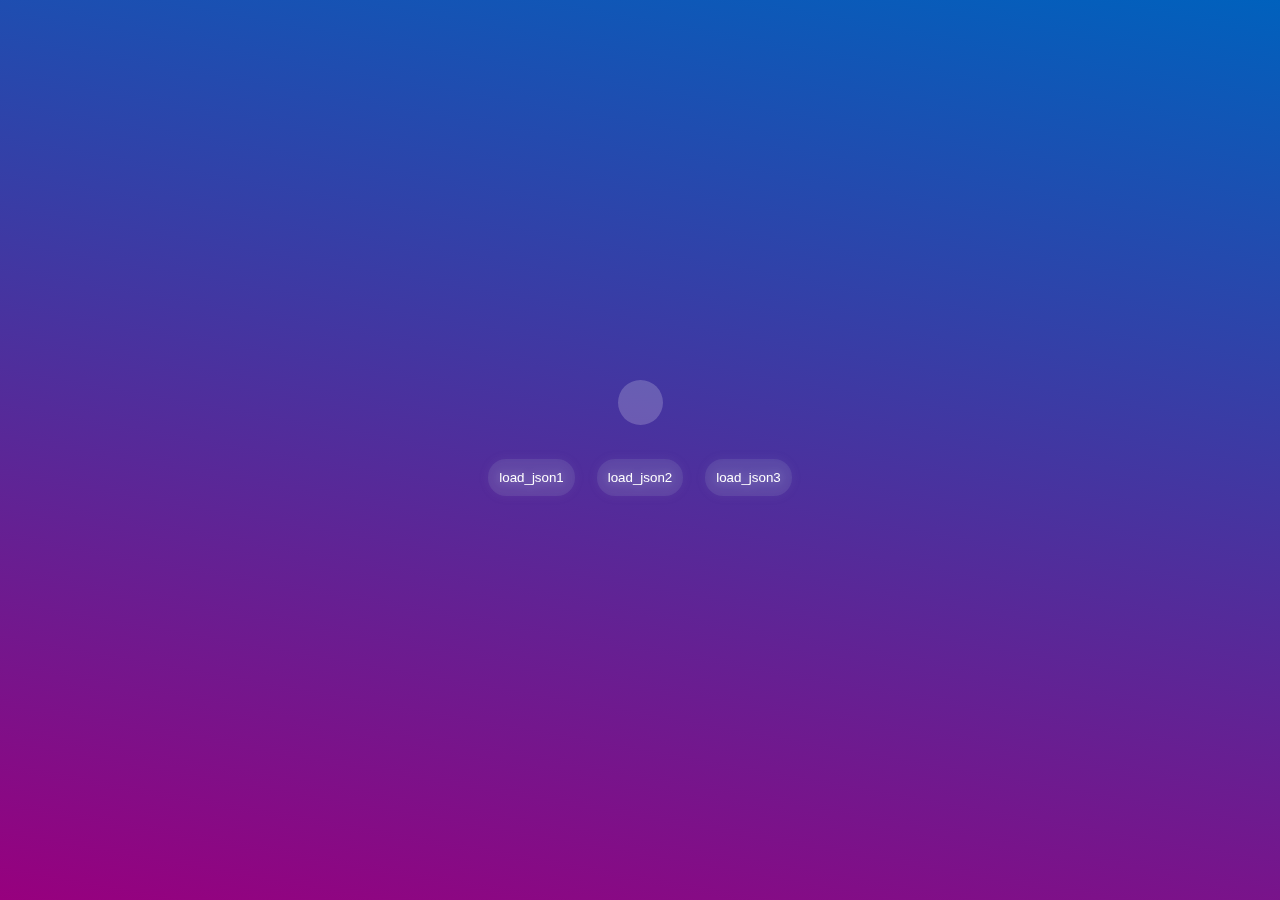
==== index.html @ f105b7fc "switch to svg" ====
<!DOCTYPE html>
<html>
    <head>
        <meta charset="UTF-8">
        <meta name="viewport" content="width=device-width, initial-scale=1.0">
        <title>Task</title>
        <link rel="icon" href="https://cdn.icon-icons.com/icons2/516/PNG/512/language_learn_icon-icons.com_51070.png">
        <link rel="stylesheet" href="style.css">
        <link rel="stylesheet" href="experiments.css">
        <link rel="preconnect" href="https://fonts.googleapis.com">
        <link rel="preconnect" href="https://fonts.gstatic.com" crossorigin>
        <link href="https://fonts.googleapis.com/css2?family=Rubik+Mono+One&display=swap" rel="stylesheet">
        <link href="https://fonts.googleapis.com/css2?family=Russo+One&display=swap" rel="stylesheet">
    </head>
    <body>
        <div class="task-container"></div>
        <svg width="100" height="100" id="svg">
        </svg>
        <p>
            <button id="load_json1">load_json1</button>
            <button id="load_json2">load_json2</button>
            <button id="load_json3">load_json3</button>
        </p>
        <script type="text/javascript" src="task_loader.js"></script>
    </body>
</html>
---- style.css ----
.task{
    background-color: cornsilk;
    font-family: 'Russo One', sans-serif;
    padding: 4mm;
    border-style: dashed;
    width: fit-content;
}
---- experiments.css ----
body{
    padding: 0;
    margin: 0;
    height: 100vh;
    display: flex;
    flex-direction: column;
    justify-content: center;
    align-items: center;
    background-image: linear-gradient(10deg, rgb(151, 0, 126), rgb(0, 97, 189));
}

svg{
    position: absolute;
    width: 100vw;
    height: 100vh;
}

.test-task{
    font-family: Arial, Helvetica, sans-serif;
    color: whitesmoke;
    overflow: hidden;
}

.task-text{
    padding-left: 1vmin;
    font-family: Arial, Helvetica, sans-serif;
    color: whitesmoke;
}

.task-container{
    padding: 2.5vmin;
    background-color: rgb(255, 255, 255, 0.2);
    border-radius: 3vmin;
    overflow: hidden;
}

canvas{
    position: absolute;
    top:0;
    left: 0;
    z-index: 1;
}

.line-effect{
    filter: blur(10px);
}

.matchborder{
    width: 70vmin;
    display:flex;
    justify-content: space-around;
    flex-direction: column;
}

.matchrow{
    width: 100%;
    display:flex;
    flex-direction: row;
    justify-content: space-between;
}

.matchelem{
    width:fit-content;
    height: fit-content;
    background-color: rgb(193, 221, 220, 0.1);
    color: white;
    padding: 1vmin;
    margin: 1vmin;
    border: none;
    position: relative;
    z-index: 2;
    border-radius: 2vmin;
    filter: drop-shadow(0 0 5px rgb(202, 217, 240, 0.5));
    border: solid 2px transparent;
}

button{
    display: inline-block;
    background-color: rgb(193, 221, 220, 0.1);
    color: white;
    padding: 1vmin;
    margin: 2vmin 1vmin 1vmin 1vmin;
    border: none;
    position: relative;
    z-index: 2;
    border-radius: 2vmin;
    filter: drop-shadow(0 0 5px rgb(202, 217, 240, 0.5));
    border: solid 2px transparent;
}

.matchelemselected{
    background-color: rgb(117, 248, 205, 0.5);
}

.matchelemjoint{
    box-sizing: border-box;
    border: solid 2px white;
    color:rgb(174, 174, 175);
}
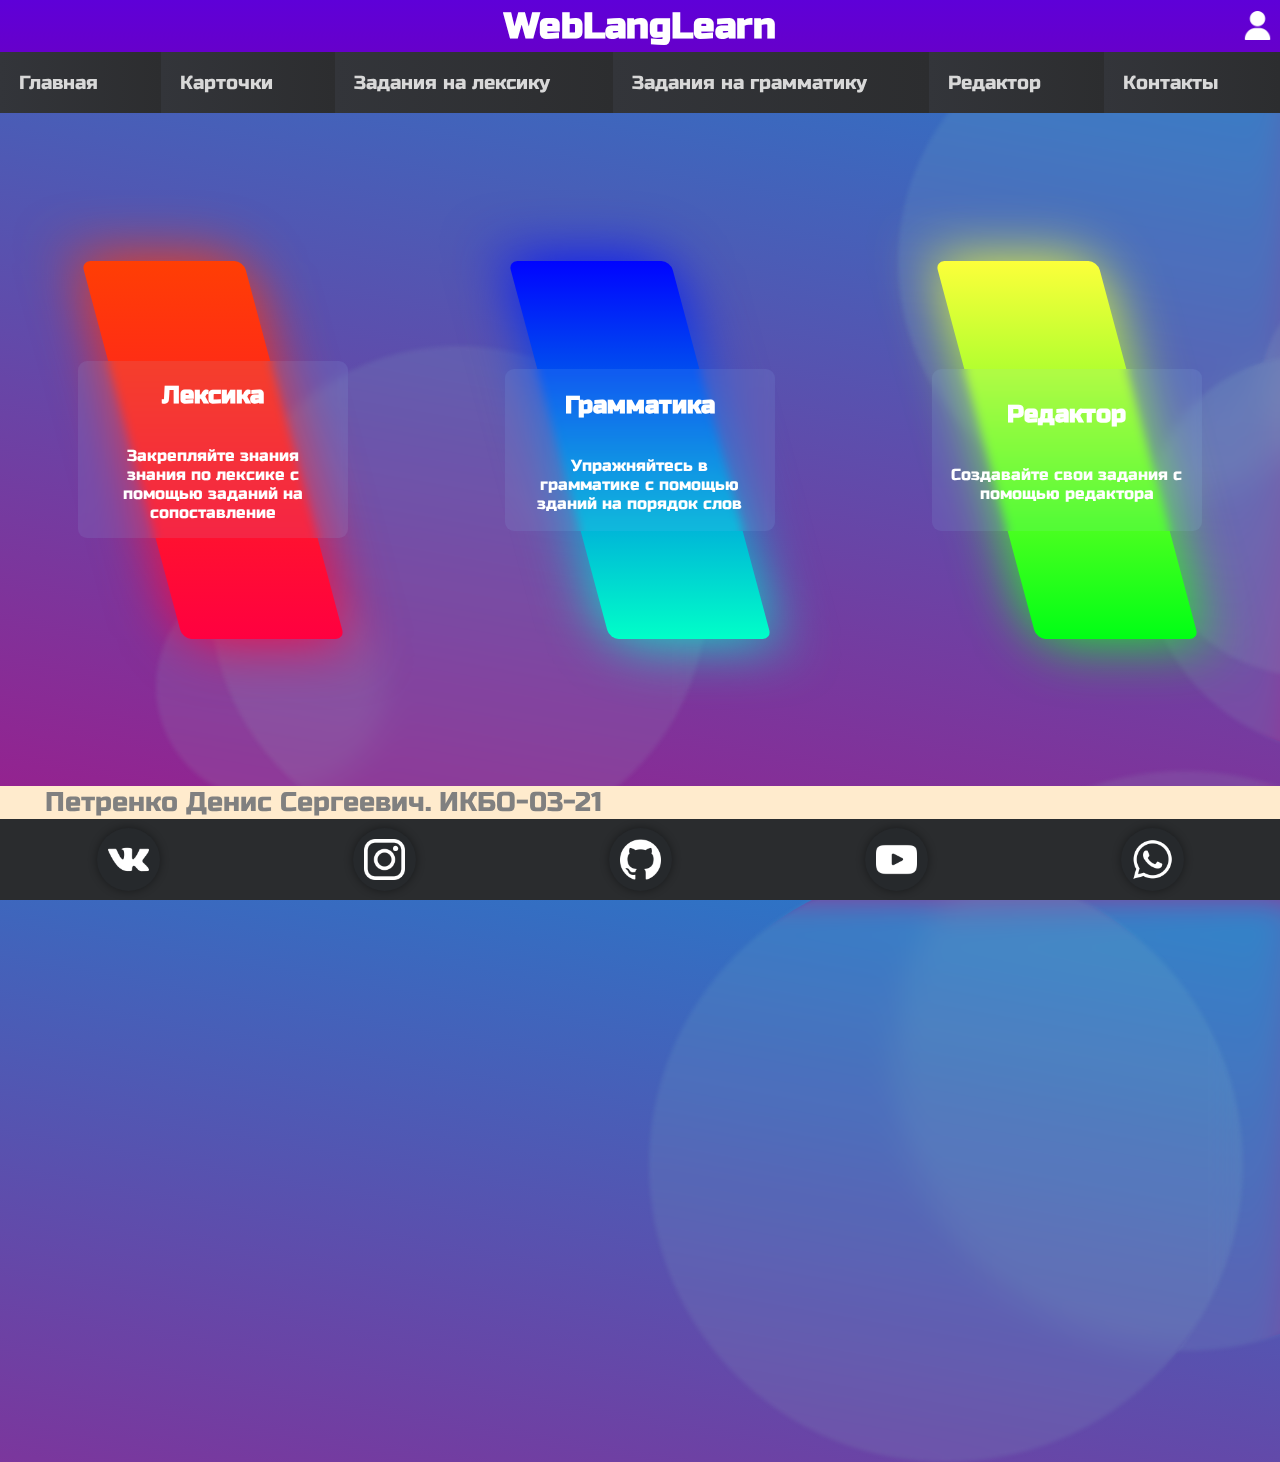
==== commit 9d83844f: "new version test" ====
--- a/index.html
+++ b/index.html
@@ -3,24 +3,117 @@
     <head>
         <meta charset="UTF-8">
         <meta name="viewport" content="width=device-width, initial-scale=1.0">
-        <title>Task</title>
+        <title>WebLangLearn</title>
         <link rel="icon" href="https://cdn.icon-icons.com/icons2/516/PNG/512/language_learn_icon-icons.com_51070.png">
-        <link rel="stylesheet" href="style.css">
-        <link rel="stylesheet" href="experiments.css">
+        <link rel="stylesheet" href="style/mainpage.css">
+        <link rel="stylesheet" href="style/7_2.css">
+        <link rel="stylesheet" href="style/background_blobs.css">
+        <link rel="stylesheet" href="style/general_style.css">
+        <link rel="stylesheet" href="style/7_1.css">
         <link rel="preconnect" href="https://fonts.googleapis.com">
         <link rel="preconnect" href="https://fonts.gstatic.com" crossorigin>
         <link href="https://fonts.googleapis.com/css2?family=Rubik+Mono+One&display=swap" rel="stylesheet">
         <link href="https://fonts.googleapis.com/css2?family=Russo+One&display=swap" rel="stylesheet">
     </head>
     <body>
-        <div class="task-container"></div>
-        <svg width="100" height="100" id="svg">
-        </svg>
-        <p>
-            <button id="load_json1">load_json1</button>
-            <button id="load_json2">load_json2</button>
-            <button id="load_json3">load_json3</button>
-        </p>
-        <script type="text/javascript" src="task_loader.js"></script>
+        <header class="header">
+            <form class="topheader">
+                <h1>WebLangLearn</h1>
+                <button class="login-icon" formaction="log_in.html"></button>
+            </form>
+            <nav>
+                <form class="nav-container">
+                    <button class="nav-button" formaction="index.html">
+                        <p class="nav-button-text">Главная</p>
+                    </button>
+                    <button class="nav-button">
+                        <p class="nav-button-text">Карточки</p>
+                    </button>
+                    <button class="nav-button" formaction="random_match_task.html">
+                        <p class="nav-button-text">Задания на лексику</p>
+                    </button>
+                    <button class="nav-button" formaction="random_order_task.html">
+                        <p class="nav-button-text">Задания на грамматику</p>
+                    </button>
+                    <button class="nav-button" formaction="task_editor.html">
+                        <p class="nav-button-text">Редактор</p>
+                    </button>
+                    <button class="nav-button" formaction="contacts.html">
+                        <p class="nav-button-text">Контакты</p>
+                    </button>
+                </form>
+            </nav>
+        </header>
+        <main>
+            <div class="options-container">
+                <div class="option-icon">
+                    <div class="diagonal-card color-sheme1">
+                        <div class="diagonal-card-text-container">  
+                            <h2>Лексика</h2>
+                            <p>Закрепляйте знания знания по лексике с помощью заданий на сопоставление</p>
+                        </div>
+                    </div>
+                </div>
+                <div class="option-icon">
+                    <div class="diagonal-card color-sheme2">
+                        <div class="diagonal-card-text-container">  
+                            <h2>Грамматика</h2>
+                            <p>Упражняйтесь в грамматике с помощью зданий на порядок слов</p>
+                        </div>
+                    </div>
+                </div>
+                <div class="option-icon">
+                    <div class="diagonal-card color-sheme3">
+                        <div class="diagonal-card-text-container">  
+                            <h2>Редактор</h2>
+                            <p>Создавайте свои задания с помощью редактора</p>
+                        </div>
+                    </div>
+                </div>
+            </div>
+            <footer class="option-container">
+                <div class="author-info">
+                    <p class="author-info-text">Петренко Денис Сергеевич. ИКБО-03-21</p>
+                </div>
+                <div class="socials">
+                    <div class="social-media-button vk-style" >
+                        <div class="circle">
+                            <div class="logo"></div>
+                            <div class="moving-gradient"></div>
+                        </div>
+                        <div class="glow"></div>
+                    </div>
+                    <div class="social-media-button instagram-style" >
+                        <div class="circle">
+                            <div class="logo"></div>
+                            <div class="moving-gradient"></div>
+                        </div>
+                        <div class="glow"></div>
+                    </div>
+                    <div class="social-media-button github-style" >
+                        <div class="circle">
+                            <div class="logo"></div>
+                            <div class="moving-gradient"></div>
+                        </div>
+                        <div class="glow"></div>
+                    </div>
+                    <div class="social-media-button youtube-style" >
+                        <div class="circle">
+                            <div class="logo"></div>
+                            <div class="moving-gradient"></div>
+                        </div>
+                        <div class="glow"></div>
+                    </div>
+                    <div class="social-media-button whatsapp-style" >
+                        <div class="circle">
+                            <div class="logo"></div>
+                            <div class="moving-gradient"></div>
+                        </div>
+                        <div class="glow"></div>
+                    </div>
+                </div>
+            </footer>
+        </main>
+        <script src="js/background_blobs.js"></script>
     </body>
 </html>--- a/style/mainpage.css
+++ b/style/mainpage.css
@@ -0,0 +1,148 @@
+body{
+    background-image: linear-gradient(10deg, rgb(160, 25, 137), rgb(37, 122, 202));
+}
+
+
+
+
+.options-container{
+    width: 100%;
+    height: 100%;
+    display: flex;
+    flex-direction: row;
+    justify-content: space-around;
+}
+
+@media (max-aspect-ratio: 1/1) {
+    .options-container{
+        flex-direction: column;
+    }
+}
+@media (min-aspect-ratio: 1/1) {
+    .options-container{
+        flex-direction: row;
+    }
+}
+
+.option-icon{
+    height: 100%;
+    position: relative;
+    display: flex;
+    flex-direction: column;
+    justify-content: center;
+    align-items: center;
+}
+
+.option-text-container{
+    height: 100%;
+}
+
+.option-text{
+    font-family: 'Russo One', sans-serif;
+    font-size: 2.2vmin;
+    padding: 3vmin;
+    color: rgb(255, 255, 255);
+    text-align: center;
+}
+
+.socials{
+    background-color:rgb(42, 44, 46);
+    grid-column: span 3;
+    display: flex;
+    flex-direction: row;
+    justify-content: space-around;
+    align-items: center;
+}
+
+.author-info{
+    background-color: blanchedalmond;
+    grid-column: span 3;
+}
+
+.author-info-text{
+    font-family: 'Russo One', sans-serif;
+    color: gray;
+    font-size: 3vmin;
+    margin-left: 5vmin;
+    margin-top: 0;
+    margin-bottom: 0;
+}
+
+.word-card{
+    height: 30vmin;
+    aspect-ratio: 2/3;
+    border-radius: 2vmin;
+    border: 0.4vmin gray solid;
+    transition: 0.3s;
+    background-color: rgb(255, 255, 255);
+    transform-origin: bottom;
+}
+
+.word-card-container{
+    display: flex;
+    flex-direction: column;
+    justify-content: center;
+    align-items: center;
+}
+
+.main-card{
+    z-index: 2;
+    position: relative;
+}
+
+.rotated-text{
+    writing-mode: vertical-rl;
+    text-orientation: mixed;
+    font-family: 'Russo One', sans-serif;
+    color: gray;
+    font-size: 5vmin;
+    margin: 0.4vmin;
+}
+
+.card-text{
+    text-orientation: mixed;
+    text-align: center;
+    font-family: 'Russo One', sans-serif;
+    color: gray;
+    font-size: 2vmin;
+    margin: 0.4vmin;
+}
+
+.symbol-top{
+    font-family: 'Russo One', sans-serif;
+    color: gray;
+    font-size: 4vmin;
+    align-self: flex-start;
+    margin: 0.4vmin;
+}
+
+.symbol-bottom{
+    font-family: 'Russo One', sans-serif;
+    color: gray;
+    font-size: 2vmax;
+    align-self: flex-end;
+    margin: 0.2vmax;
+}
+
+.left-card, .right-card{
+    position: absolute;
+}
+
+.right-card{
+    display: flex;
+    justify-content: center;
+    align-items: center;
+    text-align: center;
+    z-index: 3;
+    background-color: blanchedalmond;
+}
+
+.word-card-container:hover > .left-card{
+    
+    transform: rotate(-15deg);
+    
+}
+
+.word-card-container:hover > .right-card{
+    transform: rotate(15deg);
+}
--- a/style/7_2.css
+++ b/style/7_2.css
@@ -0,0 +1,98 @@
+
+.circle{
+    margin: 1vmin;
+    width: 7vmin;
+    aspect-ratio: 1;
+    z-index: 2;
+    border-radius: 100vmax;
+    background-color: rgb(38, 41, 44);
+    overflow: hidden;
+    position: relative;
+}
+
+.logo{
+    position:absolute;
+    width: 100%;
+    height: 100%;
+
+    background-image: var(--logo-url);
+    background-size: 65%;
+    background-repeat: no-repeat;
+    background-position: center;
+    z-index: 2;
+    filter: invert();
+}
+
+.moving-gradient{
+    position:absolute;
+    background-image: linear-gradient(var(--color1),var(--color2));
+    width: 100%;
+    height: 100%;
+    top:100%;
+    transition: all 0.5s;
+}
+
+.circle:hover > .moving-gradient{
+    top:0;
+}
+
+.circle:hover + .glow{
+    z-index: 1;
+    opacity: 1;
+    background-color: white;
+}
+
+.glow{
+    width: 7vmin;
+    aspect-ratio: 1;
+    border-radius: 100vmax;
+    background-color: rgb(0, 0, 0);
+    position: absolute;
+    filter: blur(5px);
+    z-index: 1;
+    opacity: 0.4;
+    transition: all 0.5s;
+}
+
+.social-media-button{
+    display: flex;
+    flex-direction: row;
+    justify-content: space-around;
+    align-items: center;
+}
+
+.vk-style{
+    --color1: rgb(0, 217, 255);
+    --color2: rgb(20, 5, 223);
+    --logo-url: url(../images/VK_Logo.png);
+}
+
+.instagram-style{
+    --color1: rgb(255, 123, 0);
+    --color2: rgb(223, 5, 132);
+    --logo-url: url(../images/insta.png);
+}
+
+.youtube-style{
+    --color1: rgb(255, 0, 0);
+    --color2: rgb(122, 0, 0);
+    --logo-url: url(../images/yt.png);
+}
+
+.github-style{
+    --color1: rgb(68, 0, 255);
+    --color2: rgb(9, 0, 24);
+    --logo-url: url(../images/gh.png);
+}
+
+.telegram-style{
+    --color1: rgb(49, 253, 192);
+    --color2: rgb(32, 126, 202);
+    --logo-url: url(../images/tg.png);
+}
+
+.whatsapp-style{
+    --color1: rgb(0, 255, 13);
+    --color2: rgb(14, 131, 53);
+    --logo-url: url(../images/whatsapp.png);
+}--- a/style/background_blobs.css
+++ b/style/background_blobs.css
@@ -0,0 +1,47 @@
+.blob{
+    aspect-ratio: 1;
+    backdrop-filter: blur(15px);
+    position: absolute;
+    background-color: rgb(156, 226, 203, 0.1);
+    border-radius: 100vmax;
+    filter: blur(2px);
+    z-index: -10;
+    animation-name: flicker;
+    animation-iteration-count: infinite;
+}
+
+@keyframes flicker {
+    from{
+        
+    }
+    50%{
+        background-color: rgba(150, 235, 207, 0.014);
+    }
+    to{
+
+    }
+}
+
+.moving{
+    animation-name: move-up-down;
+    animation-iteration-count: infinite;
+}
+
+@keyframes move-up-down {
+    from{
+        transform: translate(0,20%);
+    }
+    30%{
+        background-color: rgba(37, 226, 240, 0.089);
+    }
+    50%{
+        transform: translate(0,-20%);
+        background-color: rgba(151, 241, 199, 0.082);
+    }
+    70%{
+        background-color: rgba(243, 20, 187, 0.089);
+    }
+    to{
+        transform: translate(0,20%);
+    }
+}--- a/style/general_style.css
+++ b/style/general_style.css
@@ -0,0 +1,132 @@
+body{
+    height: 100vh;
+    padding: 0;
+    margin: 0;
+    display: flex;
+    flex-direction: column;
+    overflow-y: hidden;
+    overflow-x: hidden;
+}
+
+main{
+    flex-grow: 2;
+    display: flex;
+    flex-direction: column;
+    justify-content: stretch;
+    position: relative;
+}
+
+@media (max-aspect-ratio: 1/1) {
+    body{
+        height: auto;
+        overflow-y: scroll;
+    }
+}
+
+header{
+    background-image: linear-gradient(rgb(94, 0, 216), rgb(112, 0, 187));
+    /*background-image: linear-gradient(rgb(111, 0, 255), rgb(146, 0, 243));*/
+    margin: 0;
+}
+
+.topheader{
+    display: flex;
+    flex-direction: row;
+    justify-content: center;
+    align-items: center;
+}
+
+@media (max-aspect-ratio: 1/1) {
+    .nav-container{
+        visibility: hidden;
+        position: absolute;
+    }
+}
+
+.topheader > h1{
+    margin: 0;
+    padding: 0;
+    font-family: 'Russo One', sans-serif;
+    font-size: 4vmin;
+    margin: 0.5vmin;
+    color: white;
+    text-align: center;
+    align-items: stretch;
+}
+
+.login-icon{
+    position: absolute;
+    right: 0;
+    height: 5vmin;
+    aspect-ratio: 1;
+    background-color: transparent;
+    border: none;
+    background-image: url(../images/login.png);
+    background-size: 65%;
+    background-repeat: no-repeat;
+    background-position: center;
+    z-index: 2;
+    justify-self: right;
+    filter: invert();
+}
+
+
+
+nav{
+    flex-grow: 1;
+    display: flex;
+    flex-direction: row;
+}
+
+.nav-container{
+    overflow: hidden;
+    background-color: rgb(51, 54, 59);
+    flex-grow: 2;
+    display: flex;
+    flex-direction: row;
+    justify-content: space-around;
+    overflow: hidden;
+}
+
+.nav-button{
+    background-image: linear-gradient(to left,rgb(44, 45, 47), rgb(51, 53, 58));
+    font-family: 'Russo One', sans-serif;
+    font-size: 1.2rem;
+    color: rgb(216, 216, 216);
+    flex-grow: 2;
+    text-align: start;
+    border: 0;
+    padding: 0;
+    position: relative;
+    overflow: hidden;
+    border-radius: 0;
+    margin: 0;
+    filter: none;
+}
+
+.nav-button:hover{
+    color: white;
+}
+
+.nav-button::before{
+    content: '';
+    width: 100%;
+    height: 100%;
+    pointer-events: none;
+    position: absolute;
+    background-image: linear-gradient(to left,rgb(59, 226, 255),rgba(255, 255, 255, 0));
+    /*background-color: rgba(130, 194, 255, 0.2);*/
+    transform: translate(-102%);
+    transition: 0.3s;
+}
+
+.nav-button:hover::before{
+    transform: translate(0);
+}
+
+.nav-button-text{
+    position: relative;
+    z-index: 4;
+    padding: 0;
+    padding-left: 1em;
+}--- a/style/7_1.css
+++ b/style/7_1.css
@@ -0,0 +1,88 @@
+
+.diagonal-card{
+    display: flex;
+    flex-direction: column;
+    justify-content: center;
+    align-items: center;
+    text-align: center;
+    width: 30vmin;
+    aspect-ratio: 5/3;
+    position: relative;
+    border-radius: 1vh;
+    transition: aspect-ratio 0.3s;
+    padding-top: 15%;
+    padding-bottom: 15%;
+}
+
+/*.diagonal-card:hover{
+    aspect-ratio: 5/5;;
+}*/
+
+.diagonal-card-text-container{
+    display: flex;
+    flex-direction: column;
+    justify-content: center;
+    align-items: center;
+    text-align: center;
+    width: 100%;
+    height: 100%;
+    color: white;
+    font-family: 'Russo One', sans-serif;
+    background-color: rgba(158, 211, 255, 0.1);
+    backdrop-filter: blur(5px);
+    position: relative;
+    border-radius: 1vmin;
+}
+
+.diagonal-card-text-container > p{
+    padding-right: 2vmin;
+    padding-left: 2vmin;
+}
+
+.diagonal-card::after{
+    content: '';
+    width: 60%;
+    aspect-ratio: 3/7;
+    position: absolute;
+    border-radius: 1vmin;
+    background-image: linear-gradient(var(--gradient-color1),var(--gradient-color2));
+    /*filter: drop-shadow(0 0 0.75rem crimson);*/
+    z-index: -2;
+    transform: skew(15deg);
+    transition: all 0.3s;
+}
+
+.diagonal-card:hover::after,.diagonal-card:hover::before{
+    transform: skew(0);
+}
+
+.diagonal-card::before{
+    content: '';
+    width: 60%;
+    aspect-ratio: 3/7;
+    position: absolute;
+    border-radius: 1vmin;
+    --gradient-color1: inherit;
+    --gradient-color2: inherit;
+    background-image: linear-gradient(var(--gradient-color1),var(--gradient-color2));
+    z-index: -2;
+    filter: blur(30px);
+    transform: skew(15deg);
+    transition: all 0.3s;
+}
+
+.color-sheme1{
+    --gradient-color1: rgb(255, 62, 4);
+    --gradient-color2: rgb(255, 0, 64);
+}
+
+.color-sheme2{
+    --gradient-color1: rgb(0, 4, 255);
+    --gradient-color2: rgb(0, 255, 200);
+}
+
+.color-sheme3{
+    --gradient-color1: rgb(252, 255, 58);
+    --gradient-color2: rgb(0, 255, 21);
+}
+
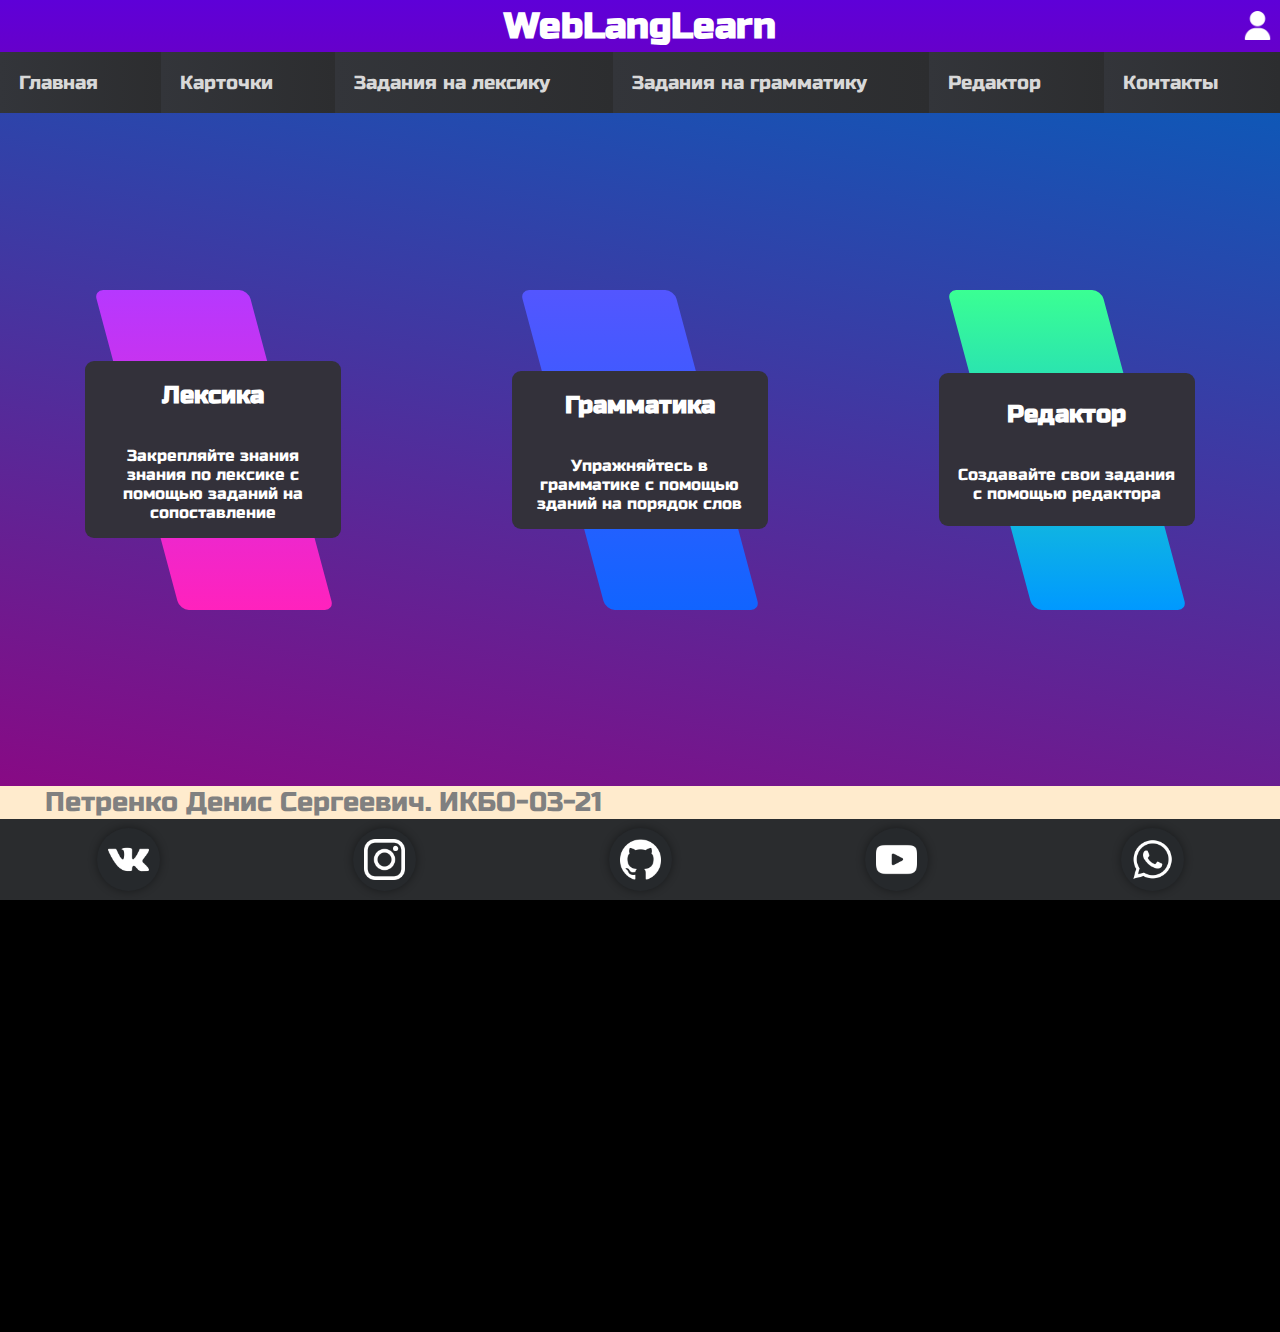
==== commit 9cc89e46: "mainpage mobile adaptivity" ====
--- a/index.html
+++ b/index.html
@@ -17,11 +17,32 @@
     </head>
     <body>
         <header class="header">
-            <form class="topheader">
+            <div class="topheader">
+                <button class="burger"></button>
                 <h1>WebLangLearn</h1>
                 <button class="login-icon" formaction="log_in.html"></button>
-            </form>
+            </div>
             <nav>
+                <form class="burger-nav-container">
+                    <button class="burger-nav-button" formaction="index.html">
+                        <p class="nav-button-text">Главная</p>
+                    </button>
+                    <button class="burger-nav-button">
+                        <p class="nav-button-text">Карточки</p>
+                    </button>
+                    <button class="burger-nav-button" formaction="random_match_task.html">
+                        <p class="nav-button-text">Задания на лексику</p>
+                    </button>
+                    <button class="burger-nav-button" formaction="random_order_task.html">
+                        <p class="nav-button-text">Задания на грамматику</p>
+                    </button>
+                    <button class="burger-nav-button" formaction="task_editor.html">
+                        <p class="nav-button-text">Редактор</p>
+                    </button>
+                    <button class="burger-nav-button" formaction="contacts.html">
+                        <p class="nav-button-text">Контакты</p>
+                    </button>
+                </form>
                 <form class="nav-container">
                     <button class="nav-button" formaction="index.html">
                         <p class="nav-button-text">Главная</p>
@@ -114,6 +135,6 @@
                 </div>
             </footer>
         </main>
-        <script src="js/background_blobs.js"></script>
+        <script src="js/burger_menu.js"></script>
     </body>
 </html>--- a/style/mainpage.css
+++ b/style/mainpage.css
@@ -1,10 +1,3 @@
-body{
-    background-image: linear-gradient(10deg, rgb(160, 25, 137), rgb(37, 122, 202));
-}
-
-
-
-
 .options-container{
     width: 100%;
     height: 100%;
@@ -16,6 +9,7 @@
 @media (max-aspect-ratio: 1/1) {
     .options-container{
         flex-direction: column;
+        height: 150%;
     }
 }
 @media (min-aspect-ratio: 1/1) {
--- a/style/general_style.css
+++ b/style/general_style.css
@@ -1,4 +1,9 @@
 body{
+    background-color: black;
+    background-image: linear-gradient(10deg, rgb(151, 0, 126), rgb(0, 97, 189));
+    background-repeat: no-repeat;
+    background-size:100%;
+    height:fit-content;
     height: 100vh;
     padding: 0;
     margin: 0;
@@ -6,22 +11,31 @@
     flex-direction: column;
     overflow-y: hidden;
     overflow-x: hidden;
+    justify-content: space-between;
 }
 
 main{
+    width: 100vw;
     flex-grow: 2;
     display: flex;
     flex-direction: column;
-    justify-content: stretch;
+    justify-content: space-between;
     position: relative;
+
 }
 
 @media (max-aspect-ratio: 1/1) {
     body{
         height: auto;
+        min-height: 100vh;
         overflow-y: scroll;
     }
+    main{
+        height: auto;
+    }
 }
+
+
 
 header{
     background-image: linear-gradient(rgb(94, 0, 216), rgb(112, 0, 187));
@@ -34,6 +48,7 @@
     flex-direction: row;
     justify-content: center;
     align-items: center;
+    position: relative;
 }
 
 @media (max-aspect-ratio: 1/1) {
@@ -41,6 +56,38 @@
         visibility: hidden;
         position: absolute;
     }
+    .burger{
+        position: absolute;
+        left: 0;
+    }
+}
+
+
+@media (min-aspect-ratio: 1/1) {
+    .burger{
+        visibility: hidden;
+        position: absolute;
+    }
+}
+
+.burger{
+    border: none;
+    height: 100%;
+    aspect-ratio: 1/1;
+    background-color:transparent;
+    background-image: url(../images/burger.png);
+    filter: invert();
+    background-size: 100%;
+    background-repeat: no-repeat;
+    background-position: center;
+}
+
+.burger-nav-container{
+    visibility: hidden;
+    position: absolute;
+    display: flex;
+    flex-direction: column;
+    height: 100vw;
 }
 
 .topheader > h1{
@@ -70,8 +117,6 @@
     filter: invert();
 }
 
-
-
 nav{
     flex-grow: 1;
     display: flex;
@@ -86,6 +131,22 @@
     flex-direction: row;
     justify-content: space-around;
     overflow: hidden;
+}
+
+.burger-nav-button{
+    position: relative;
+    background-image: linear-gradient(rgb(44, 45, 47), rgb(51, 53, 58));
+    width: 100vw;
+    font-family: 'Russo One', sans-serif;
+    font-size: 1.2rem;
+    color: rgb(216, 216, 216);
+    text-align: start;
+    border: 0;
+    padding: 0;
+    overflow: hidden;
+    border-radius: 0;
+    margin: 0;
+    z-index: 500;
 }
 
 .nav-button{
@@ -104,11 +165,11 @@
     filter: none;
 }
 
-.nav-button:hover{
+.nav-button:hover, .burger-nav-button:hover{
     color: white;
 }
 
-.nav-button::before{
+.nav-button::before, .burger-nav-button::before{
     content: '';
     width: 100%;
     height: 100%;
@@ -120,7 +181,7 @@
     transition: 0.3s;
 }
 
-.nav-button:hover::before{
+.nav-button:hover::before, .burger-nav-button:hover::before{
     transform: translate(0);
 }
 
--- a/style/7_1.css
+++ b/style/7_1.css
@@ -5,7 +5,7 @@
     justify-content: center;
     align-items: center;
     text-align: center;
-    width: 30vmin;
+    width: 20vmax;
     aspect-ratio: 5/3;
     position: relative;
     border-radius: 1vh;
@@ -28,7 +28,7 @@
     height: 100%;
     color: white;
     font-family: 'Russo One', sans-serif;
-    background-color: rgba(158, 211, 255, 0.1);
+    background-color: rgb(51, 49, 58);
     backdrop-filter: blur(5px);
     position: relative;
     border-radius: 1vmin;
@@ -42,7 +42,7 @@
 .diagonal-card::after{
     content: '';
     width: 60%;
-    aspect-ratio: 3/7;
+    height: 25vmax;
     position: absolute;
     border-radius: 1vmin;
     background-image: linear-gradient(var(--gradient-color1),var(--gradient-color2));
@@ -56,7 +56,7 @@
     transform: skew(0);
 }
 
-.diagonal-card::before{
+/*.diagonal-card::before{
     content: '';
     width: 60%;
     aspect-ratio: 3/7;
@@ -69,20 +69,20 @@
     filter: blur(30px);
     transform: skew(15deg);
     transition: all 0.3s;
-}
+}*/
 
 .color-sheme1{
-    --gradient-color1: rgb(255, 62, 4);
-    --gradient-color2: rgb(255, 0, 64);
+    --gradient-color1: rgb(182, 56, 255);
+    --gradient-color2: rgb(255, 34, 189);
 }
 
 .color-sheme2{
-    --gradient-color1: rgb(0, 4, 255);
-    --gradient-color2: rgb(0, 255, 200);
+    --gradient-color1: rgb(83, 86, 255);
+    --gradient-color2: rgb(17, 100, 255);
 }
 
 .color-sheme3{
-    --gradient-color1: rgb(252, 255, 58);
-    --gradient-color2: rgb(0, 255, 21);
+    --gradient-color1: rgb(58, 255, 147);
+    --gradient-color2: rgb(0, 153, 255);
 }
 
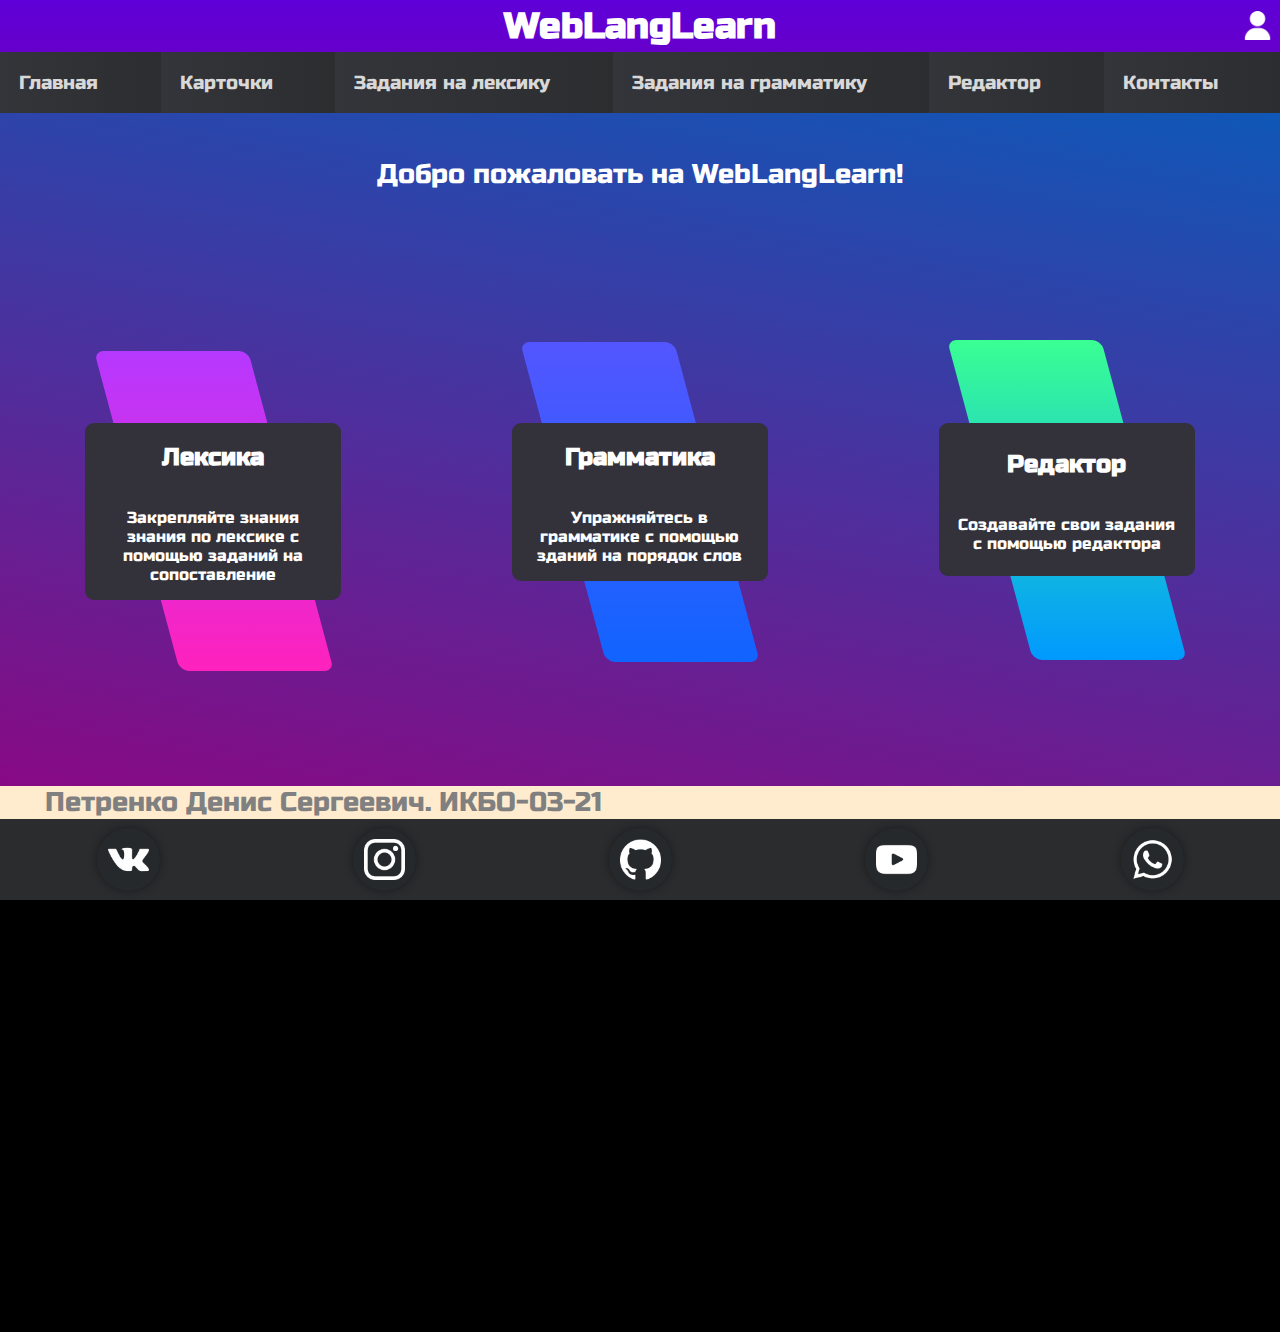
==== commit a1bdc3b2: "ontouch added" ====
--- a/index.html
+++ b/index.html
@@ -66,6 +66,7 @@
             </nav>
         </header>
         <main>
+            <p class="welcome-text">Добро пожаловать на WebLangLearn!</p>
             <div class="options-container">
                 <div class="option-icon">
                     <div class="diagonal-card color-sheme1">
--- a/style/mainpage.css
+++ b/style/mainpage.css
@@ -9,12 +9,45 @@
 @media (max-aspect-ratio: 1/1) {
     .options-container{
         flex-direction: column;
-        height: 150%;
+        height: 100%;
     }
 }
 @media (min-aspect-ratio: 1/1) {
     .options-container{
         flex-direction: row;
+    }
+}
+
+@media (max-aspect-ratio: 1/1) {
+    .welcome-text{
+        font-size: 3vmax;
+    }
+}
+
+@media (min-aspect-ratio: 1/1) {
+    .welcome-text{
+        font-size: 3vmin;
+    }
+}
+
+.welcome-text{
+    font-family: 'Russo One', sans-serif;
+    text-align: center;
+
+    padding:2vmin;
+    color: rgb(255, 255, 255);
+    animation-name: welcome;
+    animation-duration: 6s;
+    animation-iteration-count: infinite;
+    animation-timing-function:cubic-bezier(0.000, 0.925, 0.925, 0.075);
+}
+
+@keyframes welcome {
+    from{
+        transform: translate(-70vw);
+    }
+    to{
+        transform: translate(70vw);
     }
 }
 
--- a/style/general_style.css
+++ b/style/general_style.css
@@ -3,19 +3,25 @@
     background-image: linear-gradient(10deg, rgb(151, 0, 126), rgb(0, 97, 189));
     background-repeat: no-repeat;
     background-size:100%;
-    height:fit-content;
-    height: 100vh;
+    height: 100%;
     padding: 0;
     margin: 0;
     display: flex;
     flex-direction: column;
+    justify-content: stretch;
     overflow-y: hidden;
+    position: relative;
+}
+
+html, body {
     overflow-x: hidden;
-    justify-content: space-between;
+}
+body {
+    position: relative;
 }
 
 main{
-    width: 100vw;
+    width: 100%;
     flex-grow: 2;
     display: flex;
     flex-direction: column;
@@ -33,6 +39,19 @@
     main{
         height: auto;
     }
+    .topheader > h1{
+        font-size: 8vmin;
+    }
+}
+
+@media (min-aspect-ratio: 1/1) {
+    body{
+        min-height: 100vh;
+    }
+    .topheader > h1{
+        font-size: 4vmin;
+    }
+
 }
 
 
@@ -94,7 +113,6 @@
     margin: 0;
     padding: 0;
     font-family: 'Russo One', sans-serif;
-    font-size: 4vmin;
     margin: 0.5vmin;
     color: white;
     text-align: center;
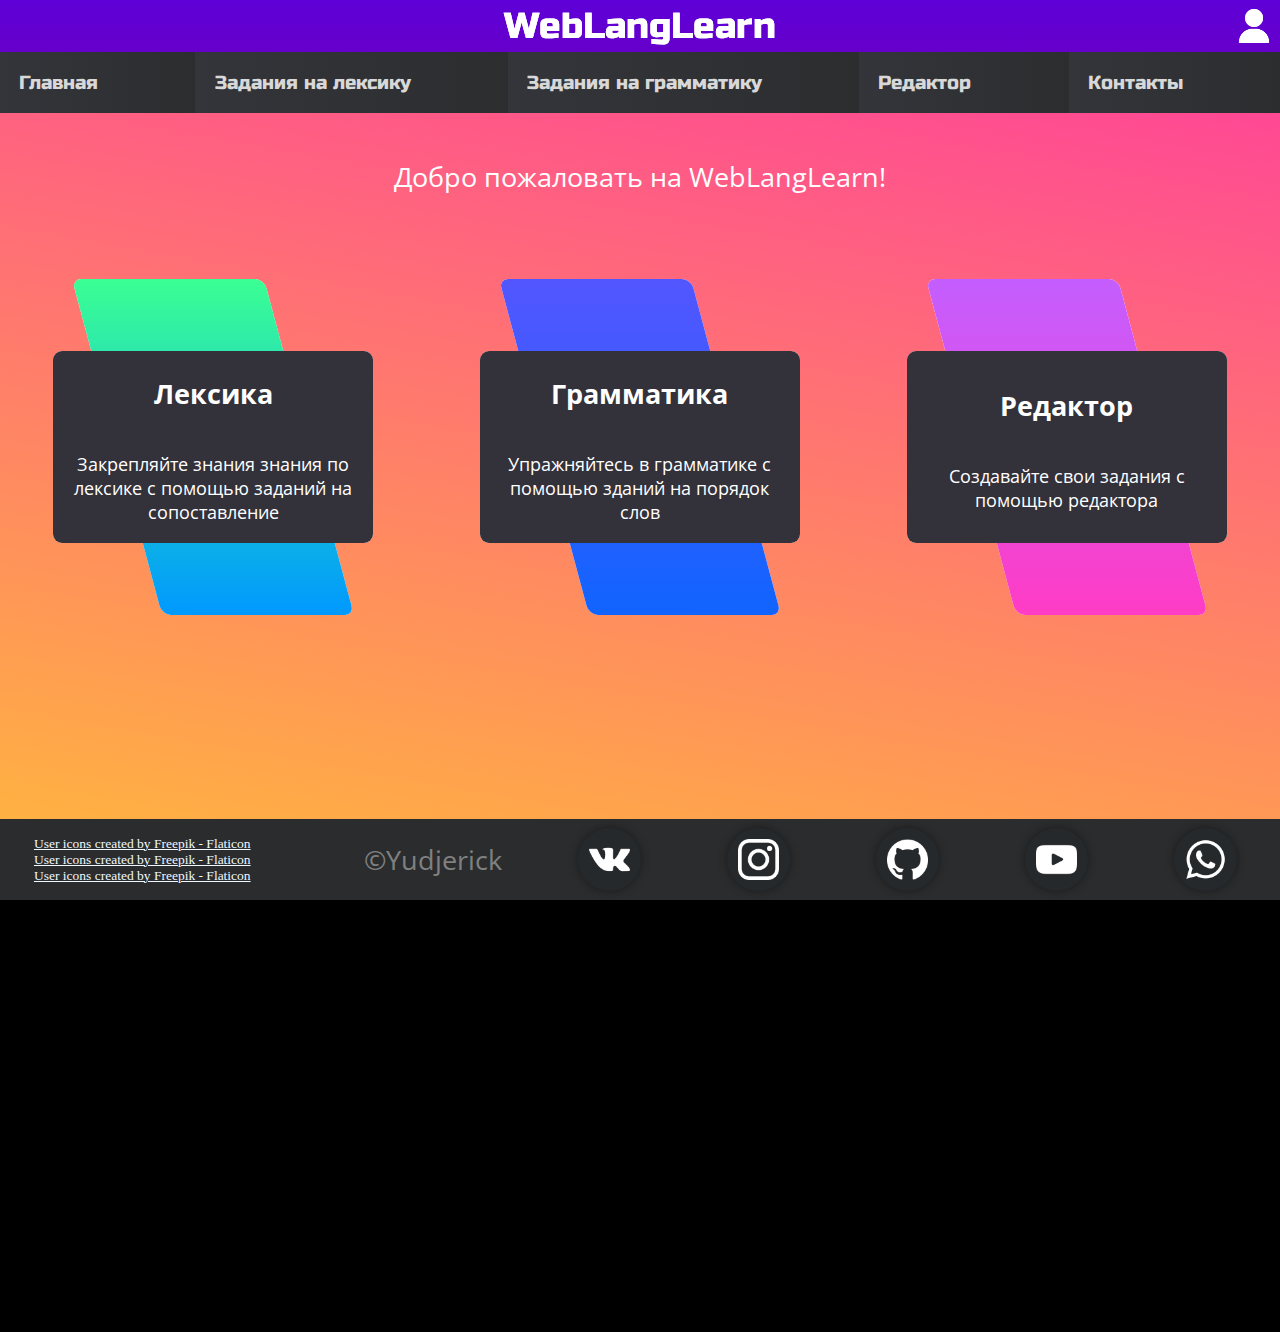
==== commit c7e3f9a6: "new version" ====
--- a/index.html
+++ b/index.html
@@ -12,59 +12,11 @@
         <link rel="stylesheet" href="style/7_1.css">
         <link rel="preconnect" href="https://fonts.googleapis.com">
         <link rel="preconnect" href="https://fonts.gstatic.com" crossorigin>
+        <link href="https://fonts.googleapis.com/css2?family=Open+Sans:wght@300&family=Russo+One&display=swap" rel="stylesheet">
         <link href="https://fonts.googleapis.com/css2?family=Rubik+Mono+One&display=swap" rel="stylesheet">
         <link href="https://fonts.googleapis.com/css2?family=Russo+One&display=swap" rel="stylesheet">
     </head>
     <body>
-        <header class="header">
-            <div class="topheader">
-                <button class="burger"></button>
-                <h1>WebLangLearn</h1>
-                <button class="login-icon" formaction="log_in.html"></button>
-            </div>
-            <nav>
-                <form class="burger-nav-container">
-                    <button class="burger-nav-button" formaction="index.html">
-                        <p class="nav-button-text">Главная</p>
-                    </button>
-                    <button class="burger-nav-button">
-                        <p class="nav-button-text">Карточки</p>
-                    </button>
-                    <button class="burger-nav-button" formaction="random_match_task.html">
-                        <p class="nav-button-text">Задания на лексику</p>
-                    </button>
-                    <button class="burger-nav-button" formaction="random_order_task.html">
-                        <p class="nav-button-text">Задания на грамматику</p>
-                    </button>
-                    <button class="burger-nav-button" formaction="task_editor.html">
-                        <p class="nav-button-text">Редактор</p>
-                    </button>
-                    <button class="burger-nav-button" formaction="contacts.html">
-                        <p class="nav-button-text">Контакты</p>
-                    </button>
-                </form>
-                <form class="nav-container">
-                    <button class="nav-button" formaction="index.html">
-                        <p class="nav-button-text">Главная</p>
-                    </button>
-                    <button class="nav-button">
-                        <p class="nav-button-text">Карточки</p>
-                    </button>
-                    <button class="nav-button" formaction="random_match_task.html">
-                        <p class="nav-button-text">Задания на лексику</p>
-                    </button>
-                    <button class="nav-button" formaction="random_order_task.html">
-                        <p class="nav-button-text">Задания на грамматику</p>
-                    </button>
-                    <button class="nav-button" formaction="task_editor.html">
-                        <p class="nav-button-text">Редактор</p>
-                    </button>
-                    <button class="nav-button" formaction="contacts.html">
-                        <p class="nav-button-text">Контакты</p>
-                    </button>
-                </form>
-            </nav>
-        </header>
         <main>
             <p class="welcome-text">Добро пожаловать на WebLangLearn!</p>
             <div class="options-container">
@@ -93,49 +45,7 @@
                     </div>
                 </div>
             </div>
-            <footer class="option-container">
-                <div class="author-info">
-                    <p class="author-info-text">Петренко Денис Сергеевич. ИКБО-03-21</p>
-                </div>
-                <div class="socials">
-                    <div class="social-media-button vk-style" >
-                        <div class="circle">
-                            <div class="logo"></div>
-                            <div class="moving-gradient"></div>
-                        </div>
-                        <div class="glow"></div>
-                    </div>
-                    <div class="social-media-button instagram-style" >
-                        <div class="circle">
-                            <div class="logo"></div>
-                            <div class="moving-gradient"></div>
-                        </div>
-                        <div class="glow"></div>
-                    </div>
-                    <div class="social-media-button github-style" >
-                        <div class="circle">
-                            <div class="logo"></div>
-                            <div class="moving-gradient"></div>
-                        </div>
-                        <div class="glow"></div>
-                    </div>
-                    <div class="social-media-button youtube-style" >
-                        <div class="circle">
-                            <div class="logo"></div>
-                            <div class="moving-gradient"></div>
-                        </div>
-                        <div class="glow"></div>
-                    </div>
-                    <div class="social-media-button whatsapp-style" >
-                        <div class="circle">
-                            <div class="logo"></div>
-                            <div class="moving-gradient"></div>
-                        </div>
-                        <div class="glow"></div>
-                    </div>
-                </div>
-            </footer>
         </main>
-        <script src="js/burger_menu.js"></script>
+        <script src="js/header_load.js"></script>
     </body>
 </html>--- a/style/mainpage.css
+++ b/style/mainpage.css
@@ -31,7 +31,8 @@
 }
 
 .welcome-text{
-    font-family: 'Russo One', sans-serif;
+    margin-bottom: 10vmin;
+    font-family: 'Open Sans', sans-serif;
     text-align: center;
 
     padding:2vmin;
@@ -65,35 +66,16 @@
 }
 
 .option-text{
-    font-family: 'Russo One', sans-serif;
+    font-family: 'Open Sans', sans-serif;
     font-size: 2.2vmin;
     padding: 3vmin;
     color: rgb(255, 255, 255);
     text-align: center;
 }
 
-.socials{
-    background-color:rgb(42, 44, 46);
-    grid-column: span 3;
-    display: flex;
-    flex-direction: row;
-    justify-content: space-around;
-    align-items: center;
-}
 
-.author-info{
-    background-color: blanchedalmond;
-    grid-column: span 3;
-}
 
-.author-info-text{
-    font-family: 'Russo One', sans-serif;
-    color: gray;
-    font-size: 3vmin;
-    margin-left: 5vmin;
-    margin-top: 0;
-    margin-bottom: 0;
-}
+
 
 .word-card{
     height: 30vmin;
--- a/style/general_style.css
+++ b/style/general_style.css
@@ -1,6 +1,7 @@
 body{
     background-color: black;
-    background-image: linear-gradient(10deg, rgb(151, 0, 126), rgb(0, 97, 189));
+    /*background-image: linear-gradient(10deg, rgb(151, 0, 126), rgb(0, 97, 189));*/
+    background-image: linear-gradient(10deg, rgb(255, 186, 59),rgb(255, 60, 158));
     background-repeat: no-repeat;
     background-size:100%;
     height: 100%;
@@ -22,12 +23,11 @@
 
 main{
     width: 100%;
+    display: flex;
+    flex-direction: column;
+    justify-content: stretch;
+    position: relative;
     flex-grow: 2;
-    display: flex;
-    flex-direction: column;
-    justify-content: space-between;
-    position: relative;
-
 }
 
 @media (max-aspect-ratio: 1/1) {
@@ -37,9 +37,9 @@
         overflow-y: scroll;
     }
     main{
-        height: auto;
-    }
-    .topheader > h1{
+        flex-grow: 2;
+    }
+    .topheader-text{
         font-size: 8vmin;
     }
 }
@@ -48,13 +48,11 @@
     body{
         min-height: 100vh;
     }
-    .topheader > h1{
+    .topheader-text{
         font-size: 4vmin;
     }
 
 }
-
-
 
 header{
     background-image: linear-gradient(rgb(94, 0, 216), rgb(112, 0, 187));
@@ -95,10 +93,17 @@
     aspect-ratio: 1/1;
     background-color:transparent;
     background-image: url(../images/burger.png);
-    filter: invert();
+    
     background-size: 100%;
     background-repeat: no-repeat;
     background-position: center;
+    filter: drop-shadow(0 0 0 white) invert();;
+    transition: all 0.2s;
+    cursor: pointer;
+}
+
+.burger:hover{
+    filter: drop-shadow(0 0 2vmin rgb(0, 0, 0)) invert();
 }
 
 .burger-nav-container{
@@ -109,7 +114,16 @@
     height: 100vw;
 }
 
-.topheader > h1{
+.no-style-button{
+    background-color: transparent;
+    border: 0;
+    font-family:unset;
+    color: initial;
+}
+
+.topheader-text{
+    background-color: transparent;
+    border: none;
     margin: 0;
     padding: 0;
     font-family: 'Russo One', sans-serif;
@@ -117,12 +131,19 @@
     color: white;
     text-align: center;
     align-items: stretch;
+    filter: drop-shadow(0 0 0 white);
+    transition: all 0.2s;
+    cursor: pointer;
+}
+
+.topheader-text:hover{
+    filter: drop-shadow(0 0 2vmin white);
 }
 
 .login-icon{
     position: absolute;
     right: 0;
-    height: 5vmin;
+    height: 100%;
     aspect-ratio: 1;
     background-color: transparent;
     border: none;
@@ -132,7 +153,14 @@
     background-position: center;
     z-index: 2;
     justify-self: right;
-    filter: invert();
+    filter: drop-shadow(0 0 0 rgb(0, 0, 0)) invert();;
+    transition: all 0.2s;
+    cursor: pointer;
+}
+
+
+.login-icon:hover{
+filter: drop-shadow(0 0 2vmin rgb(0, 0, 0)) invert();
 }
 
 nav{
@@ -208,4 +236,134 @@
     z-index: 4;
     padding: 0;
     padding-left: 1em;
+}
+
+.circle{
+    margin: 1vmin;
+    width: 7vmin;
+    aspect-ratio: 1;
+    z-index: 2;
+    border-radius: 100vmax;
+    background-color: rgb(38, 41, 44);
+    overflow: hidden;
+    position: relative;
+}
+
+.logo{
+    position:absolute;
+    width: 100%;
+    height: 100%;
+
+    background-image: var(--logo-url);
+    background-size: 65%;
+    background-repeat: no-repeat;
+    background-position: center;
+    z-index: 2;
+    filter: invert();
+}
+
+.moving-gradient{
+    position:absolute;
+    background-image: linear-gradient(var(--color1),var(--color2));
+    width: 100%;
+    height: 100%;
+    top:100%;
+    transition: all 0.5s;
+}
+
+.circle:hover > .moving-gradient{
+    top:0;
+}
+
+.circle:hover + .glow{
+    z-index: 1;
+    opacity: 1;
+    background-color: white;
+}
+
+.glow{
+    width: 7vmin;
+    aspect-ratio: 1;
+    border-radius: 100vmax;
+    background-color: rgb(0, 0, 0);
+    position: absolute;
+    filter: blur(5px);
+    z-index: 1;
+    opacity: 0.4;
+    transition: all 0.5s;
+}
+
+.social-media-button{
+    display: flex;
+    flex-direction: row;
+    justify-content: space-around;
+    align-items: center;
+}
+
+.vk-style{
+    --color1: rgb(0, 217, 255);
+    --color2: rgb(20, 5, 223);
+    --logo-url: url(../images/VK_Logo.png);
+}
+
+.instagram-style{
+    --color1: rgb(255, 123, 0);
+    --color2: rgb(223, 5, 132);
+    --logo-url: url(../images/insta.png);
+}
+
+.youtube-style{
+    --color1: rgb(255, 0, 0);
+    --color2: rgb(122, 0, 0);
+    --logo-url: url(../images/yt.png);
+}
+
+.github-style{
+    --color1: rgb(68, 0, 255);
+    --color2: rgb(9, 0, 24);
+    --logo-url: url(../images/gh.png);
+}
+
+.telegram-style{
+    --color1: rgb(49, 253, 192);
+    --color2: rgb(32, 126, 202);
+    --logo-url: url(../images/tg.png);
+}
+
+.whatsapp-style{
+    --color1: rgb(0, 255, 13);
+    --color2: rgb(14, 131, 53);
+    --logo-url: url(../images/whatsapp.png);
+}
+
+.footer{
+    margin-top: 10vmin;
+    background-color:rgb(42, 44, 46);
+    flex-direction: row;
+}
+
+.credits{
+    display: block;
+}
+
+.credit-ref{
+    font-size: 1.5vmin;
+    display: block;
+    color: aliceblue;
+}
+
+.socials{
+    display: flex;
+    flex-direction: row;
+    justify-content: space-around;
+    align-items: center;
+}
+
+.author-info-text{
+    font-family: 'Open Sans', sans-serif;
+    color: gray;
+    font-size: 3vmin;
+    margin-left: 5vmin;
+    margin-top: 0;
+    margin-bottom: 0;
 }--- a/style/7_1.css
+++ b/style/7_1.css
@@ -5,18 +5,27 @@
     justify-content: center;
     align-items: center;
     text-align: center;
-    width: 20vmax;
+    width: 25vmax;
     aspect-ratio: 5/3;
     position: relative;
     border-radius: 1vh;
     transition: aspect-ratio 0.3s;
     padding-top: 15%;
     padding-bottom: 15%;
+    filter: drop-shadow(0 0 0 white);
+    cursor: pointer;
+    transition: all 0.2s;
 }
 
-/*.diagonal-card:hover{
-    aspect-ratio: 5/5;;
-}*/
+@media (max-aspect-ratio: 1/1){
+    .diagonal-card{
+        width: 80vw;
+    }
+}
+
+.diagonal-card:hover{
+    filter: drop-shadow(0 0 2vmin white);
+}
 
 .diagonal-card-text-container{
     display: flex;
@@ -27,11 +36,18 @@
     width: 100%;
     height: 100%;
     color: white;
-    font-family: 'Russo One', sans-serif;
+    font-family: 'Open sans', sans-serif;
+    font-size: 2vmin;
     background-color: rgb(51, 49, 58);
     backdrop-filter: blur(5px);
     position: relative;
     border-radius: 1vmin;
+}
+
+@media (max-aspect-ratio: 1/1){
+    .diagonal-card-text-container{
+        font-size: 2vmax;
+    }
 }
 
 .diagonal-card-text-container > p{
@@ -42,7 +58,7 @@
 .diagonal-card::after{
     content: '';
     width: 60%;
-    height: 25vmax;
+    aspect-ratio: 4/7;
     position: absolute;
     border-radius: 1vmin;
     background-image: linear-gradient(var(--gradient-color1),var(--gradient-color2));
@@ -72,8 +88,8 @@
 }*/
 
 .color-sheme1{
-    --gradient-color1: rgb(182, 56, 255);
-    --gradient-color2: rgb(255, 34, 189);
+    --gradient-color1: rgb(58, 255, 147);
+    --gradient-color2: rgb(0, 153, 255);
 }
 
 .color-sheme2{
@@ -82,7 +98,8 @@
 }
 
 .color-sheme3{
-    --gradient-color1: rgb(58, 255, 147);
-    --gradient-color2: rgb(0, 153, 255);
+    
+    --gradient-color1: rgb(196, 94, 255);
+    --gradient-color2: rgb(255, 60, 197);
 }
 
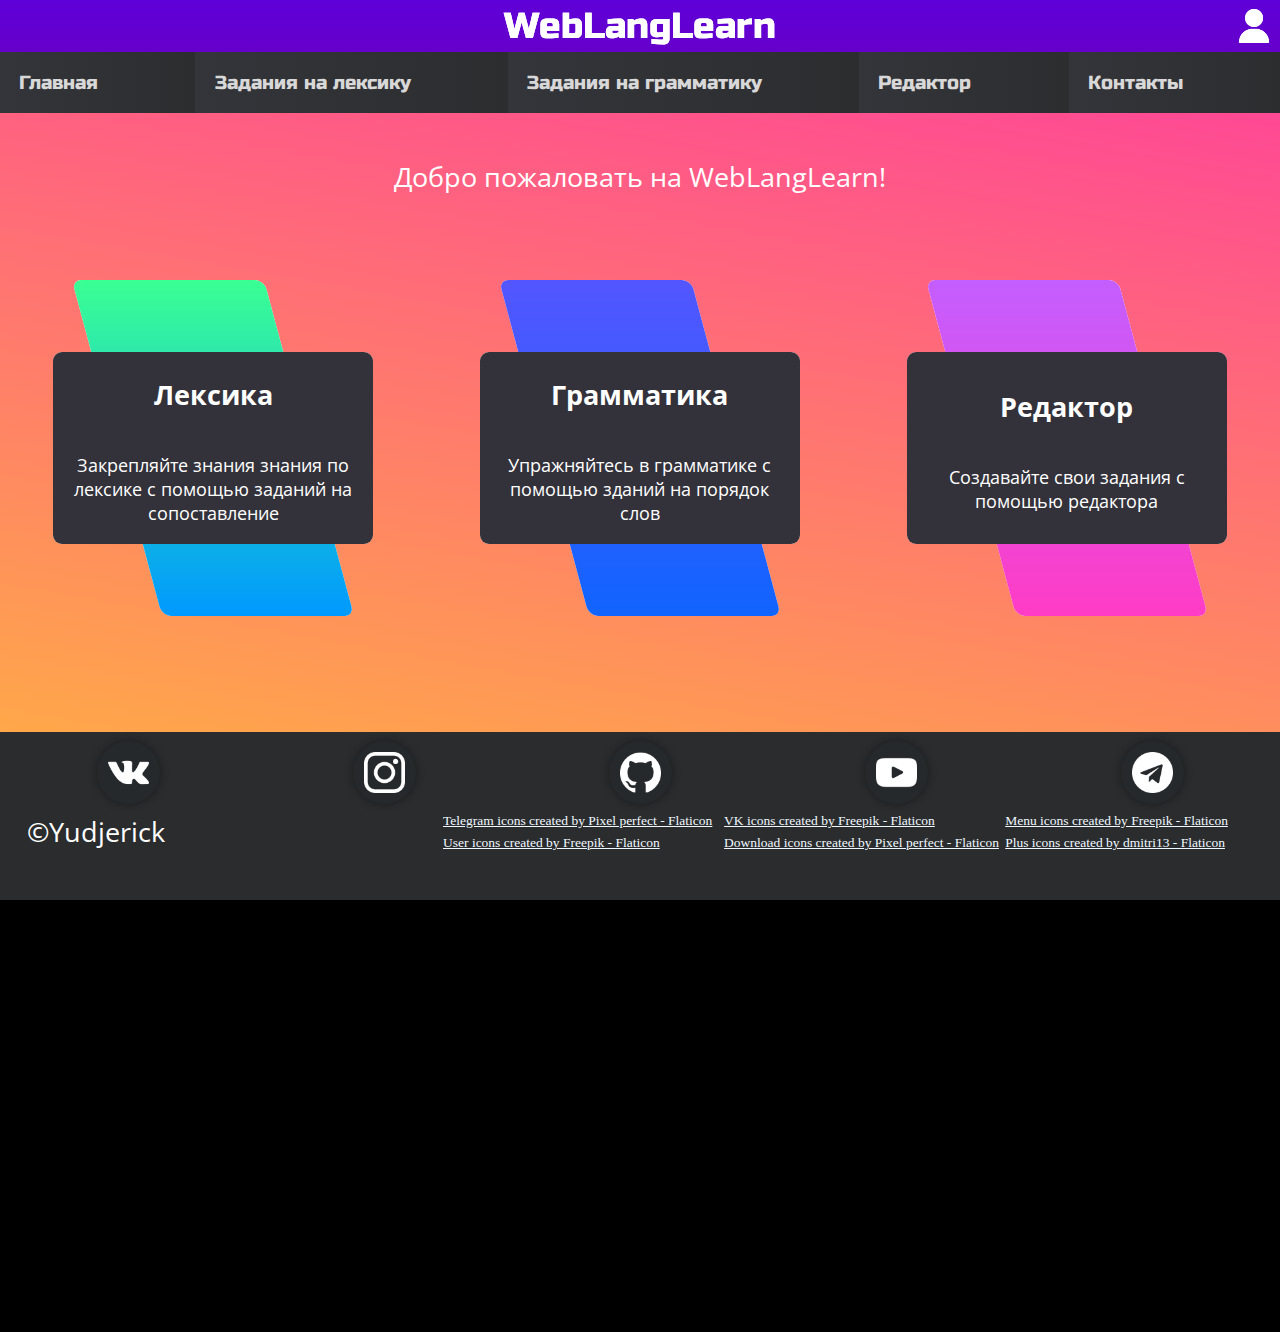
==== commit ad1cd4b4: "almost finished" ====
--- a/index.html
+++ b/index.html
@@ -13,38 +13,38 @@
         <link rel="preconnect" href="https://fonts.googleapis.com">
         <link rel="preconnect" href="https://fonts.gstatic.com" crossorigin>
         <link href="https://fonts.googleapis.com/css2?family=Open+Sans:wght@300&family=Russo+One&display=swap" rel="stylesheet">
-        <link href="https://fonts.googleapis.com/css2?family=Rubik+Mono+One&display=swap" rel="stylesheet">
+        <link href="https://fonts.googleapis.com/css2?family=Montserrat:wght@500&display=swap" rel="stylesheet">
         <link href="https://fonts.googleapis.com/css2?family=Russo+One&display=swap" rel="stylesheet">
     </head>
     <body>
         <main>
             <p class="welcome-text">Добро пожаловать на WebLangLearn!</p>
-            <div class="options-container">
-                <div class="option-icon">
+            <form class="options-container">
+                <button class="option-icon" formaction="random_match_task.html">
                     <div class="diagonal-card color-sheme1">
                         <div class="diagonal-card-text-container">  
                             <h2>Лексика</h2>
                             <p>Закрепляйте знания знания по лексике с помощью заданий на сопоставление</p>
                         </div>
                     </div>
-                </div>
-                <div class="option-icon">
+                </button>
+                <button class="option-icon" formaction="random_order_task.html">
                     <div class="diagonal-card color-sheme2">
                         <div class="diagonal-card-text-container">  
                             <h2>Грамматика</h2>
                             <p>Упражняйтесь в грамматике с помощью зданий на порядок слов</p>
                         </div>
                     </div>
-                </div>
-                <div class="option-icon">
+                </button>
+                <button class="option-icon" formaction="task_editor.html">
                     <div class="diagonal-card color-sheme3">
                         <div class="diagonal-card-text-container">  
                             <h2>Редактор</h2>
                             <p>Создавайте свои задания с помощью редактора</p>
                         </div>
                     </div>
-                </div>
-            </div>
+                </button>
+            </form>
         </main>
         <script src="js/header_load.js"></script>
     </body>
--- a/style/mainpage.css
+++ b/style/mainpage.css
@@ -53,6 +53,8 @@
 }
 
 .option-icon{
+    background-color: transparent;
+    border: none;
     height: 100%;
     position: relative;
     display: flex;
--- a/style/general_style.css
+++ b/style/general_style.css
@@ -37,7 +37,7 @@
         overflow-y: scroll;
     }
     main{
-        flex-grow: 2;
+        flex-grow: 9;
     }
     .topheader-text{
         font-size: 8vmin;
@@ -88,13 +88,14 @@
 }
 
 .burger{
+    margin: 0;
     border: none;
     height: 100%;
     aspect-ratio: 1/1;
     background-color:transparent;
     background-image: url(../images/burger.png);
     
-    background-size: 100%;
+    background-size: 70%;
     background-repeat: no-repeat;
     background-position: center;
     filter: drop-shadow(0 0 0 white) invert();;
@@ -294,10 +295,15 @@
 }
 
 .social-media-button{
+    background-color: transparent;
+    border: none;
+    padding: 0;
+    margin: 0;
     display: flex;
     flex-direction: row;
     justify-content: space-around;
     align-items: center;
+    cursor: pointer;
 }
 
 .vk-style{
@@ -339,11 +345,15 @@
 .footer{
     margin-top: 10vmin;
     background-color:rgb(42, 44, 46);
-    flex-direction: row;
+    flex-direction: column;
+    flex-grow: 2;
 }
 
 .credits{
-    display: block;
+    display: grid;
+    grid-template-columns: 1fr 1fr 1fr;
+    grid-template-rows: 1fr 1fr;
+    gap: 0.7vmin;
 }
 
 .credit-ref{
@@ -361,9 +371,32 @@
 
 .author-info-text{
     font-family: 'Open Sans', sans-serif;
-    color: gray;
+    color: rgb(255, 255, 255);
     font-size: 3vmin;
-    margin-left: 5vmin;
+    margin-left: 3vmin;
+    margin-right: 3vmin;
     margin-top: 0;
     margin-bottom: 0;
+}
+
+.spacer{
+    flex-grow: 100;
+}
+
+button{
+    cursor: pointer;
+}
+
+.info{
+    font-family: 'Open Sans', sans-serif;
+    font-size: 3vmin;
+    padding:4vmin;
+    color: rgb(255, 255, 255);
+}
+
+.contact-info{
+    font-family: 'Open Sans', sans-serif;
+    font-size: 3vmin;
+    margin:3vmin;
+    color: rgb(255, 255, 255);
 }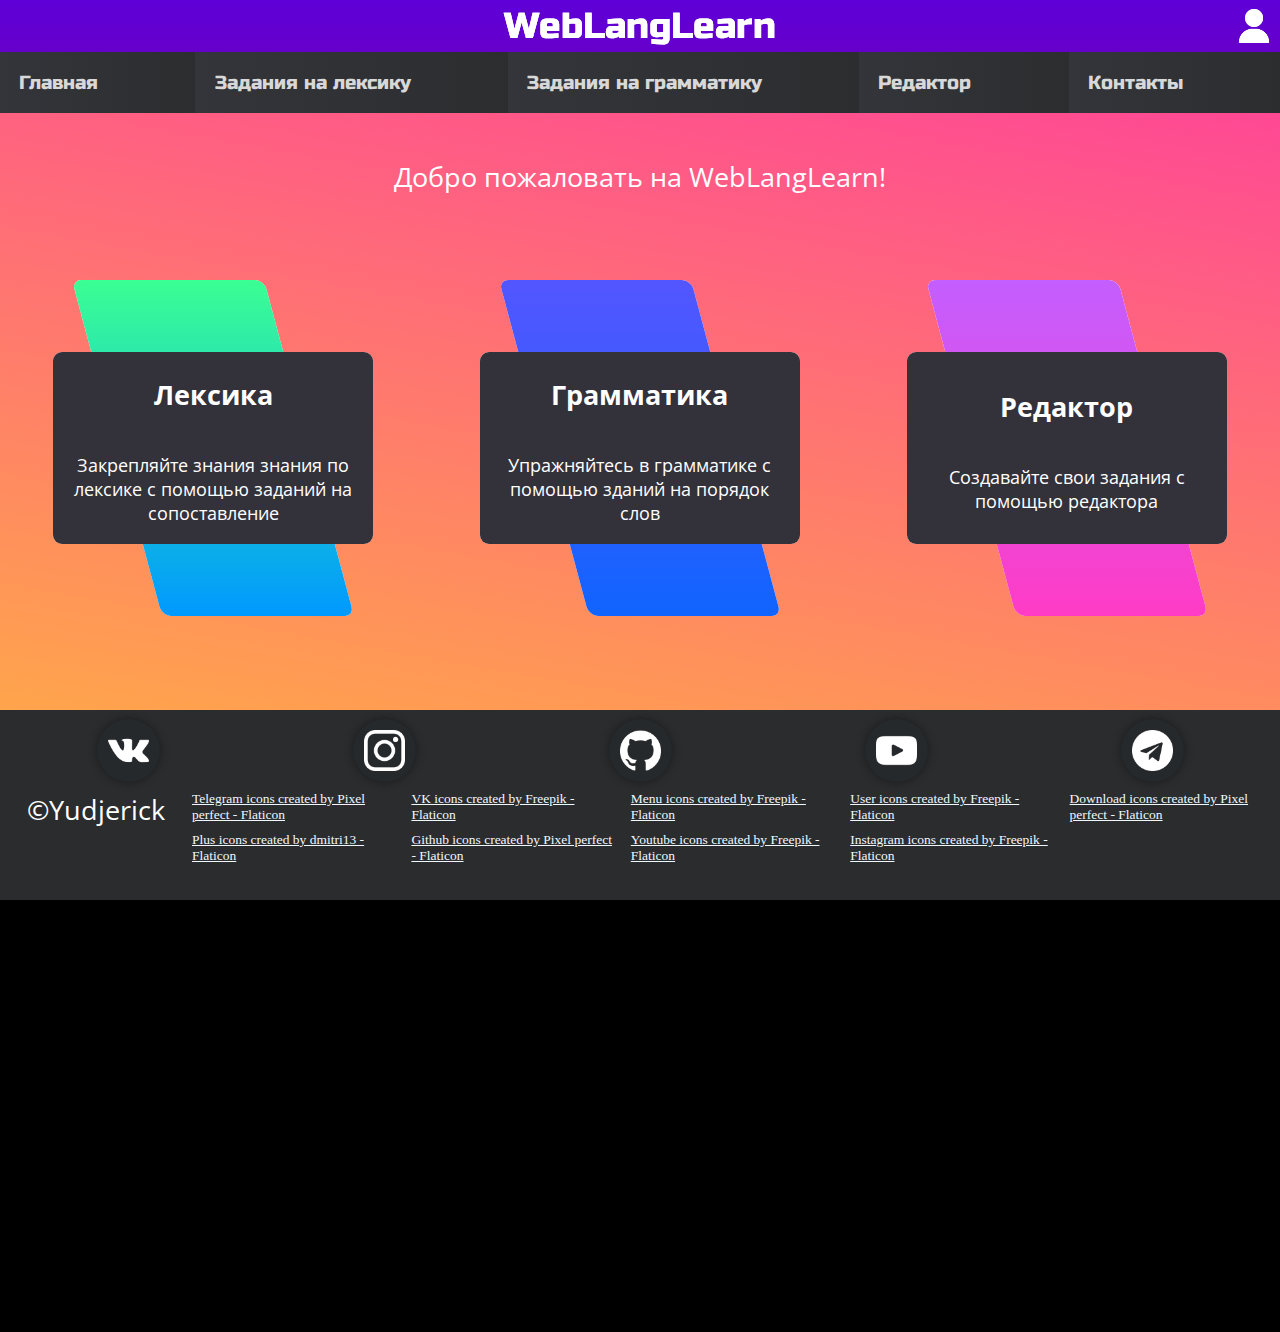
==== commit ab384fa6: "final" ====
--- a/index.html
+++ b/index.html
@@ -6,7 +6,6 @@
         <title>WebLangLearn</title>
         <link rel="icon" href="https://cdn.icon-icons.com/icons2/516/PNG/512/language_learn_icon-icons.com_51070.png">
         <link rel="stylesheet" href="style/mainpage.css">
-        <link rel="stylesheet" href="style/7_2.css">
         <link rel="stylesheet" href="style/background_blobs.css">
         <link rel="stylesheet" href="style/general_style.css">
         <link rel="stylesheet" href="style/7_1.css">
@@ -24,7 +23,7 @@
                     <div class="diagonal-card color-sheme1">
                         <div class="diagonal-card-text-container">  
                             <h2>Лексика</h2>
-                            <p>Закрепляйте знания знания по лексике с помощью заданий на сопоставление</p>
+                            <p class="diagonal-card-text">Закрепляйте знания знания по лексике с помощью заданий на сопоставление</p>
                         </div>
                     </div>
                 </button>
@@ -32,7 +31,7 @@
                     <div class="diagonal-card color-sheme2">
                         <div class="diagonal-card-text-container">  
                             <h2>Грамматика</h2>
-                            <p>Упражняйтесь в грамматике с помощью зданий на порядок слов</p>
+                            <p class="diagonal-card-text">Упражняйтесь в грамматике с помощью зданий на порядок слов</p>
                         </div>
                     </div>
                 </button>
@@ -40,7 +39,7 @@
                     <div class="diagonal-card color-sheme3">
                         <div class="diagonal-card-text-container">  
                             <h2>Редактор</h2>
-                            <p>Создавайте свои задания с помощью редактора</p>
+                            <p class="diagonal-card-text">Создавайте свои задания с помощью редактора</p>
                         </div>
                     </div>
                 </button>
--- a/style/general_style.css
+++ b/style/general_style.css
@@ -28,6 +28,7 @@
     justify-content: stretch;
     position: relative;
     flex-grow: 2;
+    align-items: center;
 }
 
 @media (max-aspect-ratio: 1/1) {
@@ -347,16 +348,25 @@
     background-color:rgb(42, 44, 46);
     flex-direction: column;
     flex-grow: 2;
+    padding-bottom: 1vmin;
 }
 
 .credits{
     display: grid;
     grid-template-columns: 1fr 1fr 1fr;
-    grid-template-rows: 1fr 1fr;
-    gap: 0.7vmin;
+    grid-template-rows: 1fr 1fr 1fr;
+    gap: 1vmin;
+}
+
+@media (min-aspect-ratio: 1/1) {
+    .credits{
+        grid-template-columns: 1fr 1fr 1fr 1fr 1fr;
+        grid-template-rows: 1fr 1fr;
+    }
 }
 
 .credit-ref{
+    margin-right: 1vmin;
     font-size: 1.5vmin;
     display: block;
     color: aliceblue;
--- a/style/7_1.css
+++ b/style/7_1.css
@@ -55,6 +55,7 @@
     padding-left: 2vmin;
 }
 
+
 .diagonal-card::after{
     content: '';
     width: 60%;
